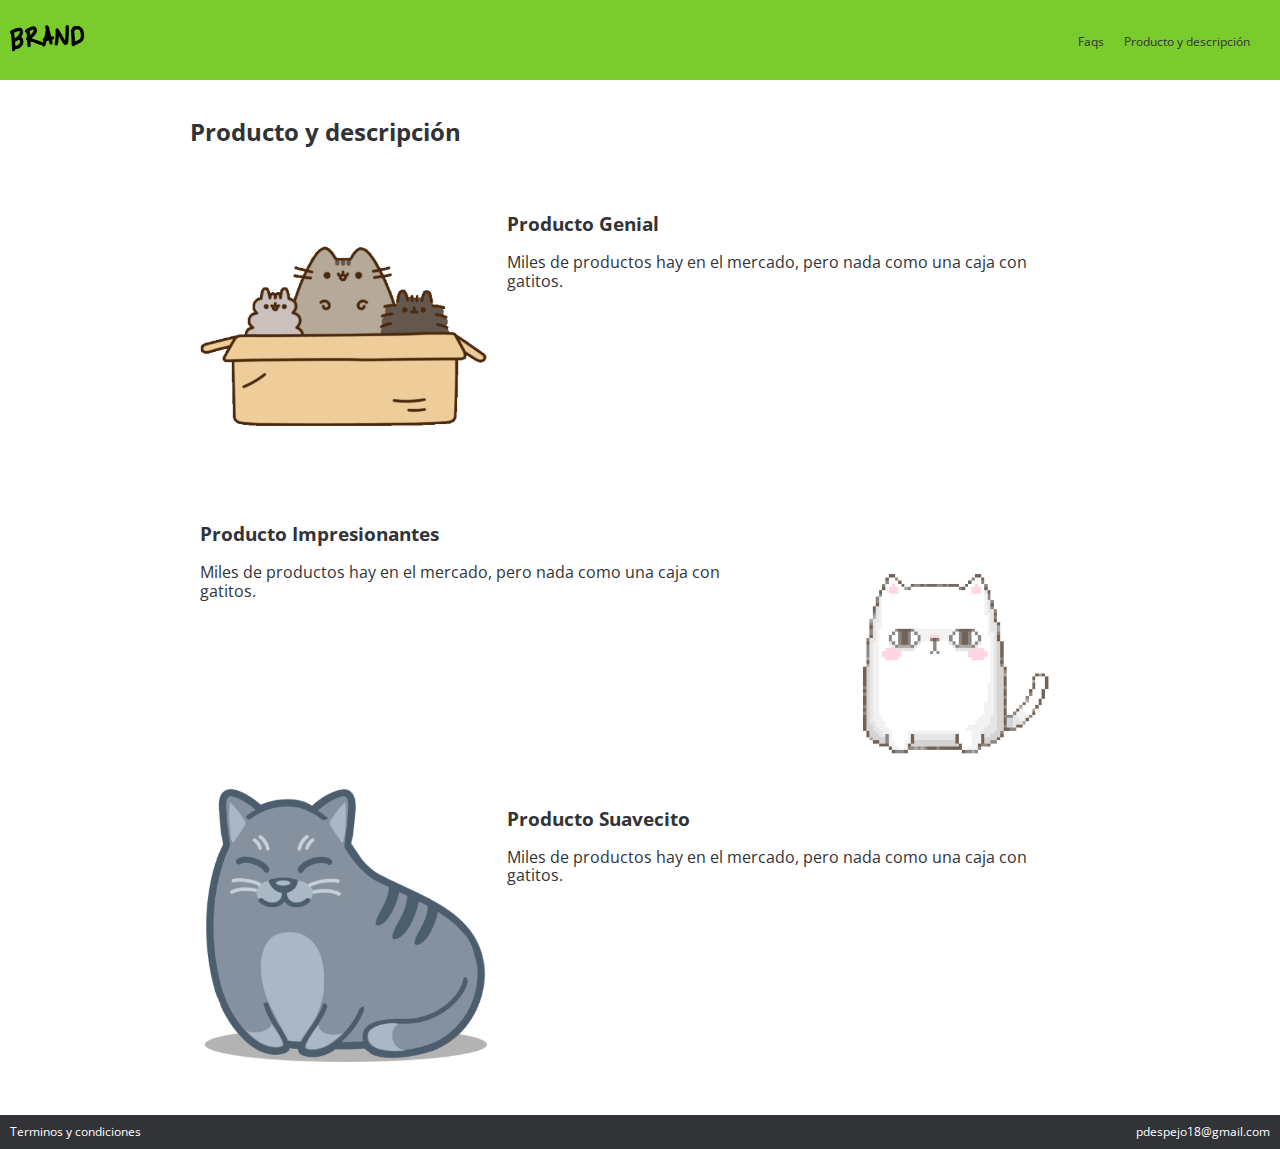
==== producto.html @ 727248f3 "proyecto completo" ====
<!DOCTYPE html>
<html lang="en">
  <head>
    <meta charset="utf-8">
    <meta name="description" content="Este es un sitio de producto genial">
    <link rel="stylesheet" href="css/normalize.css">
    <link rel="stylesheet" href="css/estilos.css">
    <link rel="stylesheet" href="css/animations.css">
    <link rel="stylesheet" href="css/grid.css">
    <title>BRAND📦</title>
</head> <!-- Cierra head -->
  <body>
    <nav>
      <a href="index.html"><img src="images/logo.png" alt=""></a>
      <ul>
        <li>
          <a href="faqs.html">Faqs</a></li>
        <li>
          <a href="producto.html">Producto y descripción</a></li>
      </ul>
    </nav>

    <!-- Empiezan beneficios -->

    <div class="container fadeIn">
      <br>
      <h2>Producto y descripción</h2>
      <br>
      <div class="row">
        <div class="col-4">
          <img src="images/ben1.png" alt="">
        </div>
        <div class="col-8">
          <h3>Producto Genial</h3>
          Miles de productos hay en el mercado, pero nada como una caja con gatitos.
        </div>
      </div>
      <div class="row">
        <div class="col-4 no-desk">
          <img src="images/ben2.png" alt="">
        </div>
        <div class="col-8">
          <h3>Producto Impresionantes</h3>
          Miles de productos hay en el mercado, pero nada como una caja con gatitos.
        </div>
        <div class="col-4 no-mobile">
          <img src="images/ben2.png" alt="">
        </div>
      </div>
      <div class="row">
        <div class="col-4">
          <img src="images/ben3.png" alt="">
        </div>
        <div class="col-8">
          <h3>Producto Suavecito</h3>
          Miles de productos hay en el mercado, pero nada como una caja con gatitos.
        </div>
      </div>
    </div>


    <!-- Inicio de footer -->
    <footer>
      <div class="option">Terminos y condiciones</div>
      <div class="option"><a href="mailto:pdespejo18@gmail.com">pdespejo18@gmail.com</a></div>
    </footer>
    <!-- Fin de Footer -->

    <!-- Script -->
    <script src="scripts/script.js"></script>
  <script type="text/javascript">(function(){window['__CF$cv$params']={r:'62d0dfe7284ae96c',m:'41b939b5814e6801f00b56ccc350d480d35c519f-1615256956-1800-ARSuATqcN8NxDBbmAAR9ZeLRpIcs8IBiOG0jkOs381iKppr9WD6MQG8XXaUDzp7fx3SDklSyYko47/mknx3So8r6ceMN1oeXuqYsyl7fAGxIWfd8Z5+z89K/YyhJ3QZQQXFNq0NApOmmXGrVWCa4rzid+AdGo6JmNy2NnGqn/bymy0oZXydb3qUDiyUhDKqB2i/3c2acEgr3bVd9H+fjXb0=',s:[0x9850b1398d,0xbcb3aa9043],}})();</script></body> <!-- Cierra body -->
</html> <!-- Cierra html -->
---- css/estilos.css ----
@import url('https://fonts.googleapis.com/css?family=Open+Sans:400,700');
/*------ Variables */
:root{
  /*------ Colores */
  --green-color: #7ACC2D;
  --black-color: #313337;
  --white-color: white;
  /*------ Tipografía */
  --normal:12px;
  /*------ Espaciado */
  --space:10px;
  --space-2:20px;
  /*------ Box shadow*/
  --box:0px 0 2px 1px #e6e5e9;
}

/* -------------------------------------------  */
html, body{
  margin:0;
  padding: 0;
  font-family: 'Open Sans', sans-serif;
  color: var(--black-color);
}

p, label{
  font-size: var(--normal);
}

nav{
  display: flex;
  justify-content: space-between;
  align-items: center;
  padding: var(--space);
  min-height: 60px;
  background-color: var(--green-color);
}

nav a{
  text-decoration: none;
  color: var(--black-color);
  font-size: var(--normal);
}

nav a:hover{
  color: var(--white-color);
}

nav ul {
  display: flex;
}

nav ul li{
  padding-right: 20px;
  list-style: none;
}

hr{
  opacity: .2;
}

/* ------------------------------------------- MAIN SECTION */

.main_section{
  text-align: center;
  padding: 15%;
}

/* -------------------------------------------  PRODUCTOS */

.products{
  background-image: url("../images/curve.png");
  padding: 15%;
  background-position: center top;
  background-repeat: no-repeat;
  display: flex;
  height: 95px;
  background-size: cover;

}

.product{
  padding: 20px;
  margin-top: -226px;
}

.image-product{
  text-align: center;
}

.content{
  padding: 20px;
  background: var(--white-color);
  border-radius: 3px;
  box-shadow: 0px 0 2px 1px #e6e5e9;
}

.main_btn{
  padding: var(--space);
  background-color: var(--green-color);
  width: 100%;
  border: 0px;
  border-radius: 2px;
  cursor: pointer;
  color: var(--white-color);
}
.main_btn:hover{
  background-color: #63a426;
}

/* Beneficios */
.beneficios{
  padding: 10%;
  display: flex;
}

.beneficio{
  text-align: center;
  padding: 20px;
}

.beneficio img{
  max-height: 100px
}

.text_beneficio{
  text-align: justify;
}

/* Mentions */
.mentions{
  display: flex;
  padding: 5%;
}
.mention img{
  width: 100%;
}
h2.mention_title{
  text-align: center;
}
.mention{
  padding: var(--space);
}
.content_mention{
  box-shadow: 0px 0 2px 1px #e6e5e9;
}
.mention .text{
  padding: var(--space);
}
/* ------------------------------------------- Venta */

.modulo_pago{
background-color:var(--white-color);
box-shadow: var(--box);
padding:var(--space);
}

.modulo_pago_images{
  max-width: 150px;
  text-align: center;
  width: 100%;
  margin:auto;
}

.data{
  margin-top: var(--space);
  width: 100%;
  height: 30px;
  border-radius: 2px;
  border: 1px solid black;
  box-sizing: border-box;
}

.main_btn{
  margin-top: var(--space);
}

.main_btn a{
  text-decoration: none;
  color: var(--white-color);
}

/* ------------------------------------------- Footer */
footer{
  display: flex;
  justify-content: space-between;
  font-size: var(--normal);
  background-color: var(--black-color);
  padding: var(--space);
  color: var(--white-color);
  margin-top: 3.1%;
}

footer a{
  color: var(--white-color);
  text-decoration: none;
}
---- css/animations.css ----
.fadeIn{
    -webkit-animation-duration: 4s;
    animation-duration: 4s;
    animation-fill-mode: both;
    -webkit-animation-fill-mode: both;
    -webkit-animation-name: fadeIn;
    animation-name: fadeIn;
  }
  
  @keyframes fadeIn {
    from{
      opacity: 0;
    }
    to{
      opacity: 1;
    }
  }
  
  .fadeInDown{
    -webkit-animation-duration: 1s;
    animation-duration: 1s;
    animation-fill-mode: both;
    -webkit-animation-fill-mode: both;
    -webkit-animation-name: fadeInDown;
    animation-name: fadeInDown;
  }
  
  @keyframes fadeInDown {
    from{
      opacity: 0;
      -webkit-transform: translate3d(0,-100%,0);
      transform: translate3d(0,-100%,0);
    }
    to{
      opacity: 1;
      -webkit-transform: translate3d(0,0,0);
      transform: translate3d(0,0,0);
    }
  }
  
  .fadeInUp{
    -webkit-animation-duration: 1s;
    animation-duration: 1s;
    animation-fill-mode: both;
    -webkit-animation-fill-mode: both;
    -webkit-animation-name: fadeInUp;
    animation-name: fadeInUp;
  }
  
  @keyframes fadeInUp {
    from{
      opacity: 0;
      -webkit-transform: translate3d(0,100%,0);
      transform: translate3d(0,100%,0);
    }
    to{
      opacity: 1;
      -webkit-transform: translate3d(0,0,0);
      transform: translate3d(0,0,0);
    }
  }
---- css/grid.css ----
.container{
    max-width: 900px;
    margin: auto;
}

.row{
    display: flex;
}

.col-1{
    width: 8.3333%;
}

.col-2{
    width: 16.6666%;
}

.col-3{
    width: 24.9999%;
}

.col-4{
    width: 33.3333%;
}

.col-5{
    width: 41.6666%;
}

.col-6{
    width: 49.9999%;
}

.col-7{
    width: 58.3333%;
}

.col-8{
    width: 66.6666%;
}

.col-9{
    width: 74.9999%;
}

.col-10{
    width: 83.3333%;
}

.col-11{
    width: 91.6666%;
}

.col-12{
    width: 100%;
}

[class*="col-"]{
    padding: 10px;
}

[class*="col-"] img{
    width: 100%;
}

.no-desk{
    display: none;
  }

@media (max-width:600px) {
    .container{
      padding: 30px;
    }
    .no-mobile{
      display: none
    }
    .no-desk{
      display: initial;
    }
    .row{
      display: inline;
      padding: 10px;
    }
    [class*="col-"]{
      width: 100%;
      padding: 0px;
    }
  }
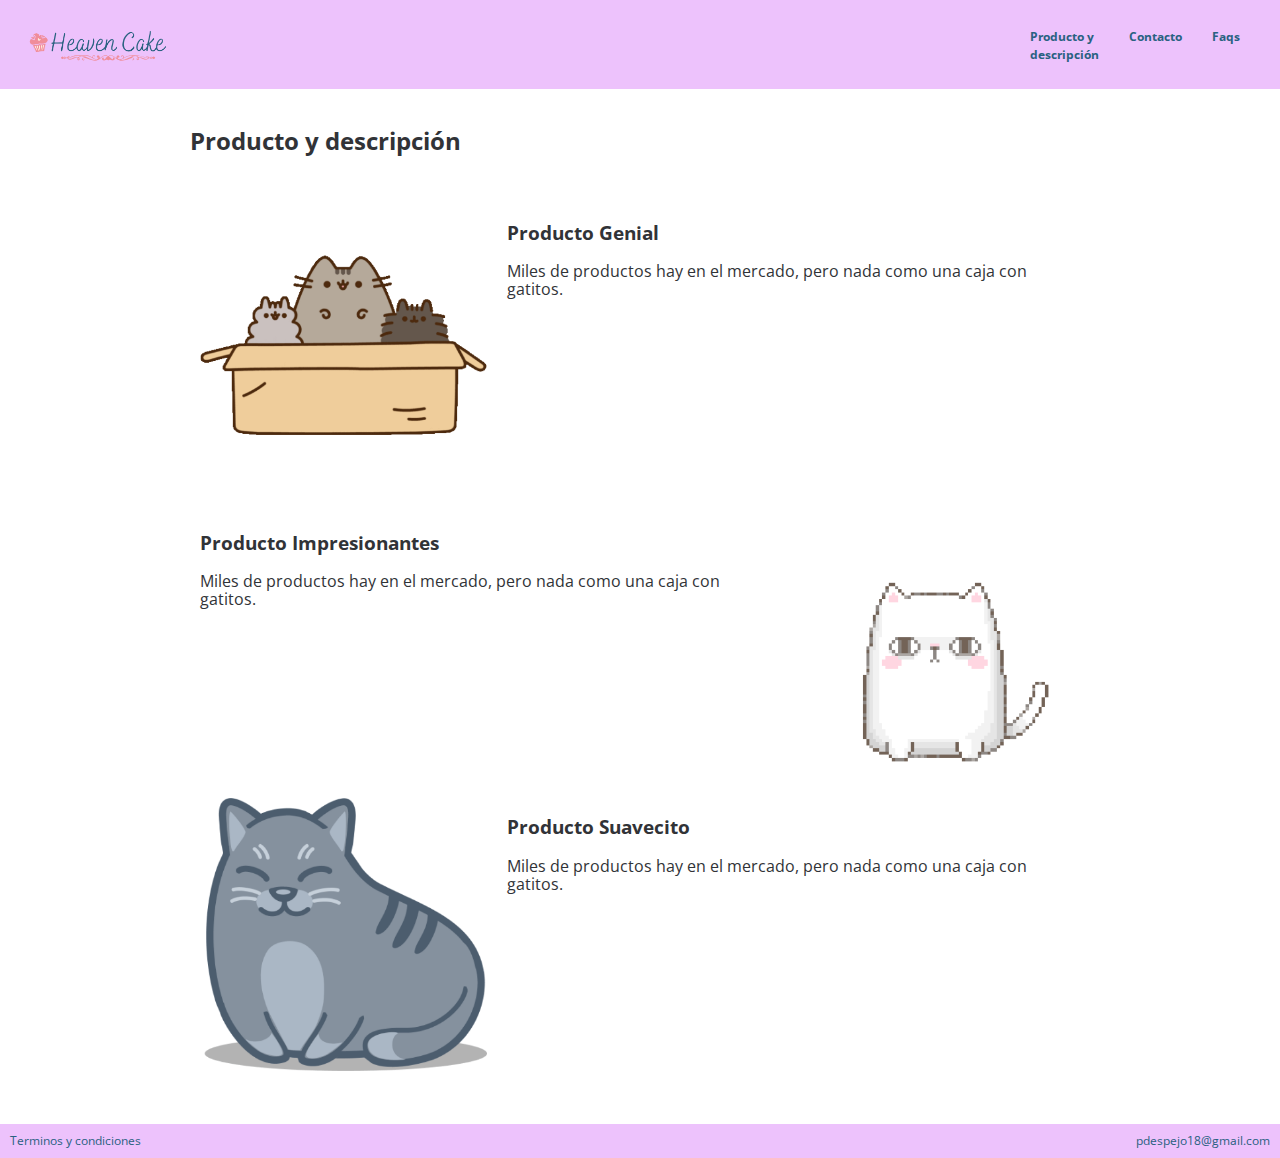
==== commit 169089db: "button added, colors changed, img uploaded" ====
--- a/producto.html
+++ b/producto.html
@@ -7,16 +7,21 @@
     <link rel="stylesheet" href="css/estilos.css">
     <link rel="stylesheet" href="css/animations.css">
     <link rel="stylesheet" href="css/grid.css">
-    <title>BRAND📦</title>
+    <title>Heaven Cake | Store</title>
 </head> <!-- Cierra head -->
   <body>
     <nav>
       <a href="index.html"><img src="images/logo.png" alt=""></a>
       <ul>
         <li>
-          <a href="faqs.html">Faqs</a></li>
+          <a href="producto.html">Producto y descripción</a>
+        </li>
         <li>
-          <a href="producto.html">Producto y descripción</a></li>
+          <a href="">Contacto</a>
+        </li>
+        <li>
+        <a href="">Faqs</a>
+      </li>
       </ul>
     </nav>
 
--- a/css/estilos.css
+++ b/css/estilos.css
@@ -2,9 +2,9 @@
 /*------ Variables */
 :root{
   /*------ Colores */
-  --green-color: #7ACC2D;
+  --main-color: #edc2fc;
   --black-color: #313337;
-  --white-color: white;
+  --white-color: #296181;
   /*------ Tipografía */
   --normal:12px;
   /*------ Espaciado */
@@ -32,17 +32,24 @@
   align-items: center;
   padding: var(--space);
   min-height: 60px;
-  background-color: var(--green-color);
+  background-color: var(--main-color);
+}
+
+nav img{
+  width: 20%;
+  height: 20%;
 }
 
 nav a{
   text-decoration: none;
-  color: var(--black-color);
+  color: var(--white-color);
   font-size: var(--normal);
+  font-weight: bold;
 }
 
 nav a:hover{
-  color: var(--white-color);
+  font-weight: bolder;
+  text-decoration: underline;
 }
 
 nav ul {
@@ -50,7 +57,7 @@
 }
 
 nav ul li{
-  padding-right: 20px;
+  padding-right: 30px;
   list-style: none;
 }
 
@@ -62,10 +69,29 @@
 
 .main_section{
   text-align: center;
-  padding: 15%;
+  padding: 13%;
+}
+
+.inicial{
+  padding: var(--space);
+  background-color: var(--main-color);
+  border: 0px;
+  border-radius: 10px;
+  cursor: pointer;
+  color: var(--white-color);
+  font-weight: bold;
+  padding: 1%;
+}
+
+.inicial a{
+  text-decoration: none;
 }
 
 /* -------------------------------------------  PRODUCTOS */
+
+.contenido{
+  margin-top: 100px;
+}
 
 .products{
   background-image: url("../images/curve.png");
@@ -75,12 +101,11 @@
   display: flex;
   height: 95px;
   background-size: cover;
-
 }
 
 .product{
   padding: 20px;
-  margin-top: -226px;
+  margin-top: -190px;
 }
 
 .image-product{
@@ -89,22 +114,24 @@
 
 .content{
   padding: 20px;
-  background: var(--white-color);
+  background: white;
   border-radius: 3px;
   box-shadow: 0px 0 2px 1px #e6e5e9;
+  text-align: center;
 }
 
 .main_btn{
   padding: var(--space);
-  background-color: var(--green-color);
+  background-color: var(--main-color);
   width: 100%;
   border: 0px;
   border-radius: 2px;
   cursor: pointer;
   color: var(--white-color);
+  font-weight: bold;
 }
 .main_btn:hover{
-  background-color: #63a426;
+  text-decoration: underline;
 }
 
 /* Beneficios */
@@ -126,6 +153,11 @@
   text-align: justify;
 }
 
+.tortas{
+  height: 247px;
+  width: 190px;
+}
+
 /* Mentions */
 .mentions{
   display: flex;
@@ -149,7 +181,7 @@
 /* ------------------------------------------- Venta */
 
 .modulo_pago{
-background-color:var(--white-color);
+background-color:white;
 box-shadow: var(--box);
 padding:var(--space);
 }
@@ -184,7 +216,7 @@
   display: flex;
   justify-content: space-between;
   font-size: var(--normal);
-  background-color: var(--black-color);
+  background-color: var(--main-color);
   padding: var(--space);
   color: var(--white-color);
   margin-top: 3.1%;
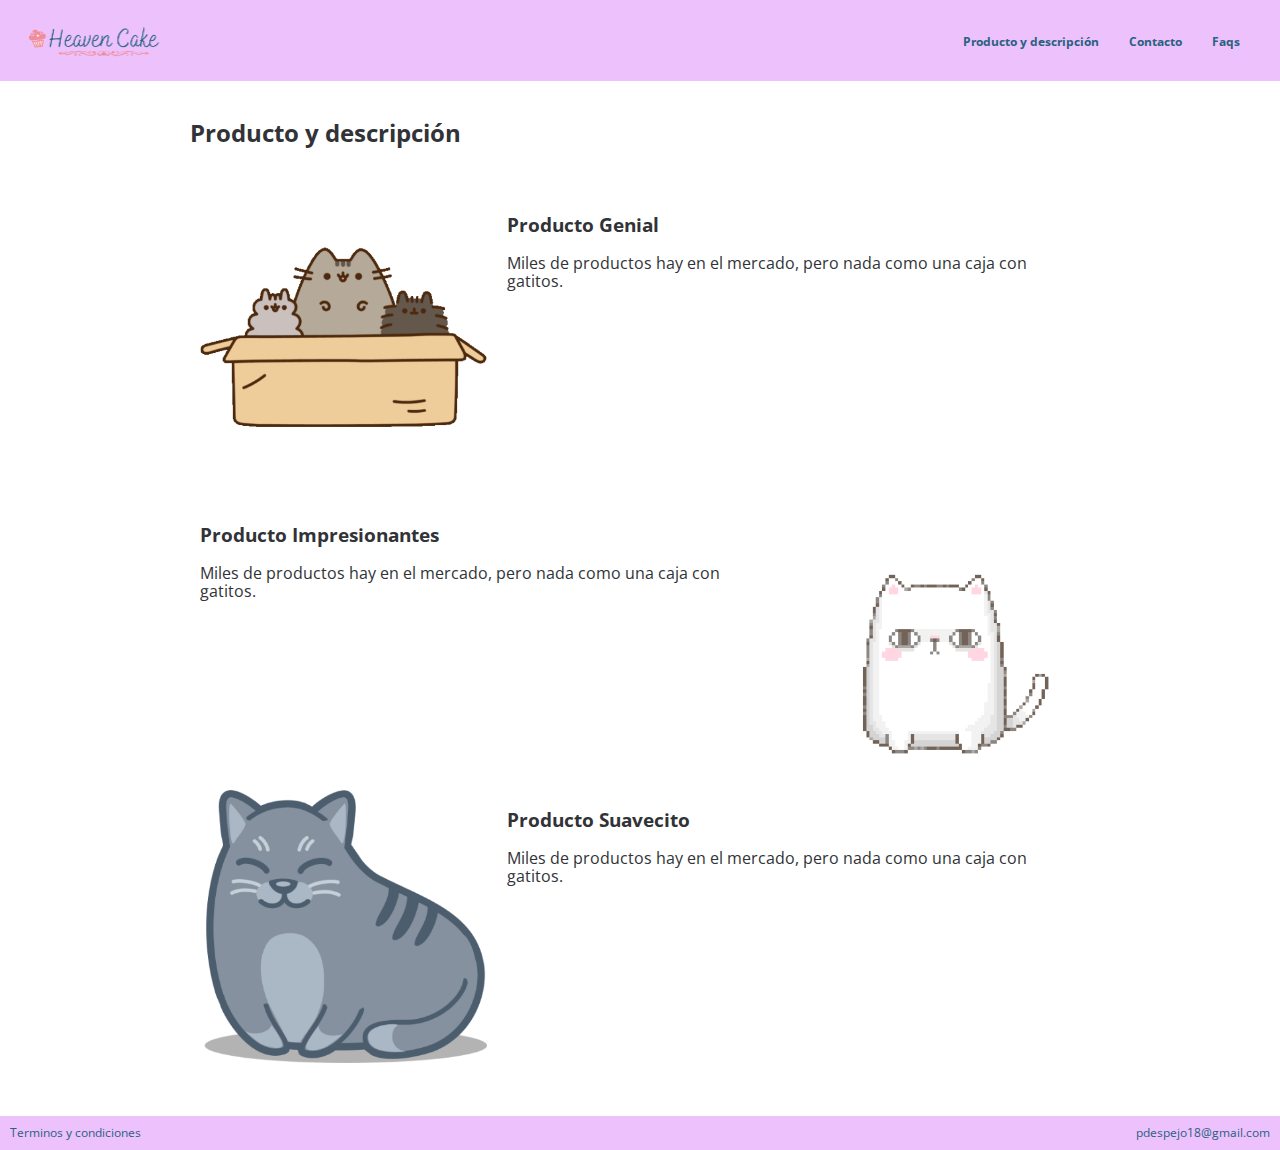
==== commit 316319cd: "links and routes fixed, addes contact and faqs" ====
--- a/producto.html
+++ b/producto.html
@@ -17,10 +17,10 @@
           <a href="producto.html">Producto y descripción</a>
         </li>
         <li>
-          <a href="">Contacto</a>
+          <a href="contacto.html">Contacto</a>
         </li>
         <li>
-        <a href="">Faqs</a>
+        <a href="faqs.html">Faqs</a>
       </li>
       </ul>
     </nav>
--- a/css/estilos.css
+++ b/css/estilos.css
@@ -36,8 +36,8 @@
 }
 
 nav img{
-  width: 20%;
-  height: 20%;
+  width: 187px;
+  height: 58px;
 }
 
 nav a{
@@ -45,6 +45,10 @@
   color: var(--white-color);
   font-size: var(--normal);
   font-weight: bold;
+}
+
+nav li a{
+  width: 150px;
 }
 
 nav a:hover{
@@ -69,7 +73,10 @@
 
 .main_section{
   text-align: center;
-  padding: 13%;
+  padding: 11%;
+  font-family: 'Miniver', cursive;
+  font-size: 48px;
+  font-weight: lighter;
 }
 
 .inicial{
@@ -81,6 +88,10 @@
   color: var(--white-color);
   font-weight: bold;
   padding: 1%;
+}
+
+.inicial:hover{
+  text-decoration: underline;
 }
 
 .inicial a{
